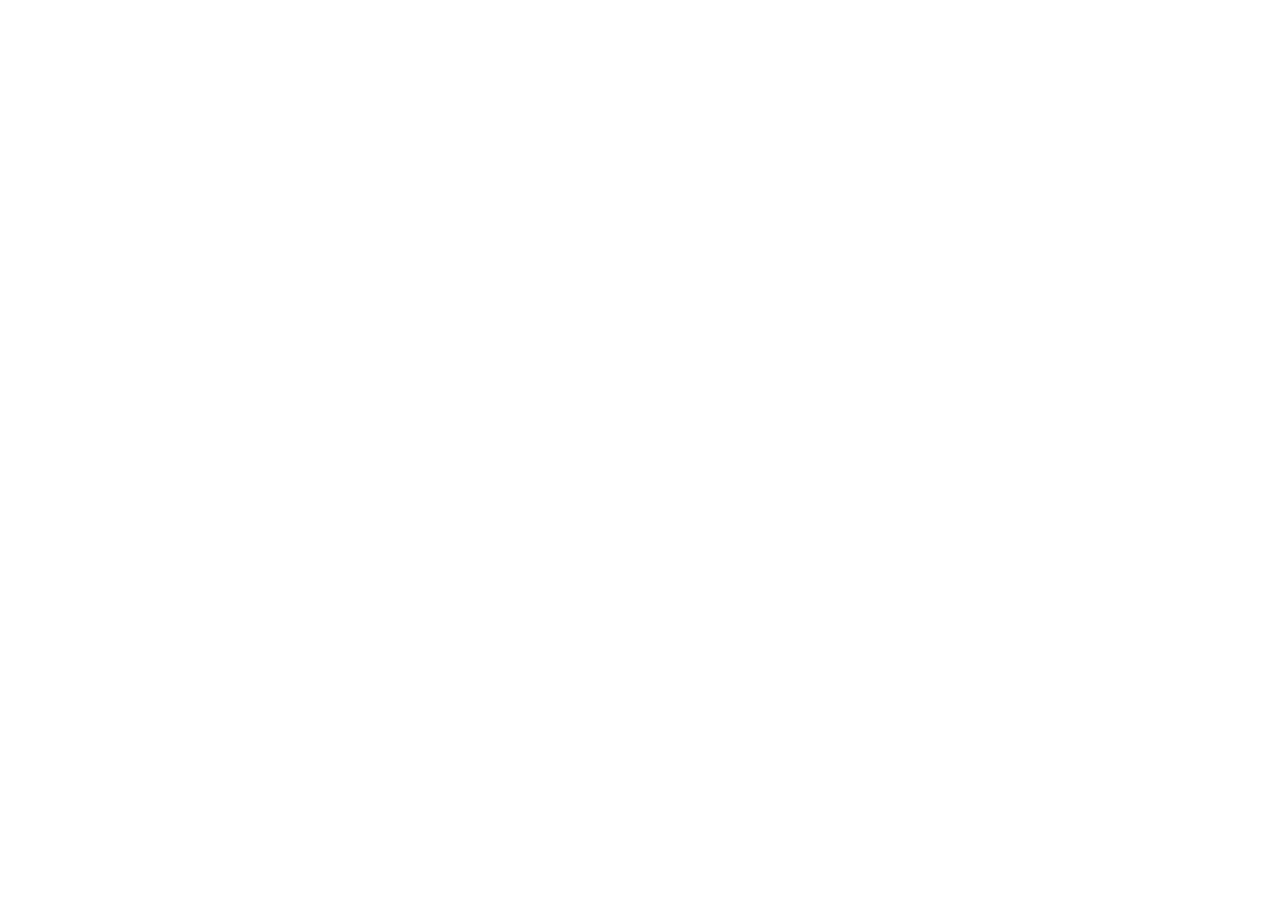
==== index.html @ a3603819 "Armado de la estructura de archivos" ====
<!doctype html>
<html lang="es">
  <head>
    <meta charset="UTF-8" />
    <meta name="viewport" content="width=device-width, initial-scale=1.0" />
    <link rel="preconnect" href="https://fonts.googleapis.com" />
    <link rel="preconnect" href="https://fonts.gstatic.com" crossorigin />
    <link
      href="https://fonts.googleapis.com/css2?family=Abel&family=Lato:ital,wght@0,100;0,300;0,400;0,700;0,900;1,100;1,300;1,400;1,700;1,900&family=Montserrat:ital,wght@0,100..900;1,100..900&family=Press+Start+2P&family=Science+Gothic:wght@100..900&display=swap"
      rel="stylesheet"
    />
    <title>Inicio - Laurie Anderson</title>
    <link rel="stylesheet" href="css/styles.css" />
  </head>
  <body>
    <header>
      <nav></nav>
    </header>
    <main>
      <!--
            <section><article></article></section>
        -->
    </main>
    <footer></footer>
    <!--LAYOUT 3 COLUMNAS
    Todo el contenido de la página deberá estar dentro en un elemento de bloque que debe tener 
    definido un ancho máximo. El bloque contenedor deberá estar centrado horizontalmente en la página. 
    Para centrar el bloque se debe usar flexbox.
    -->
  </body>
</html>
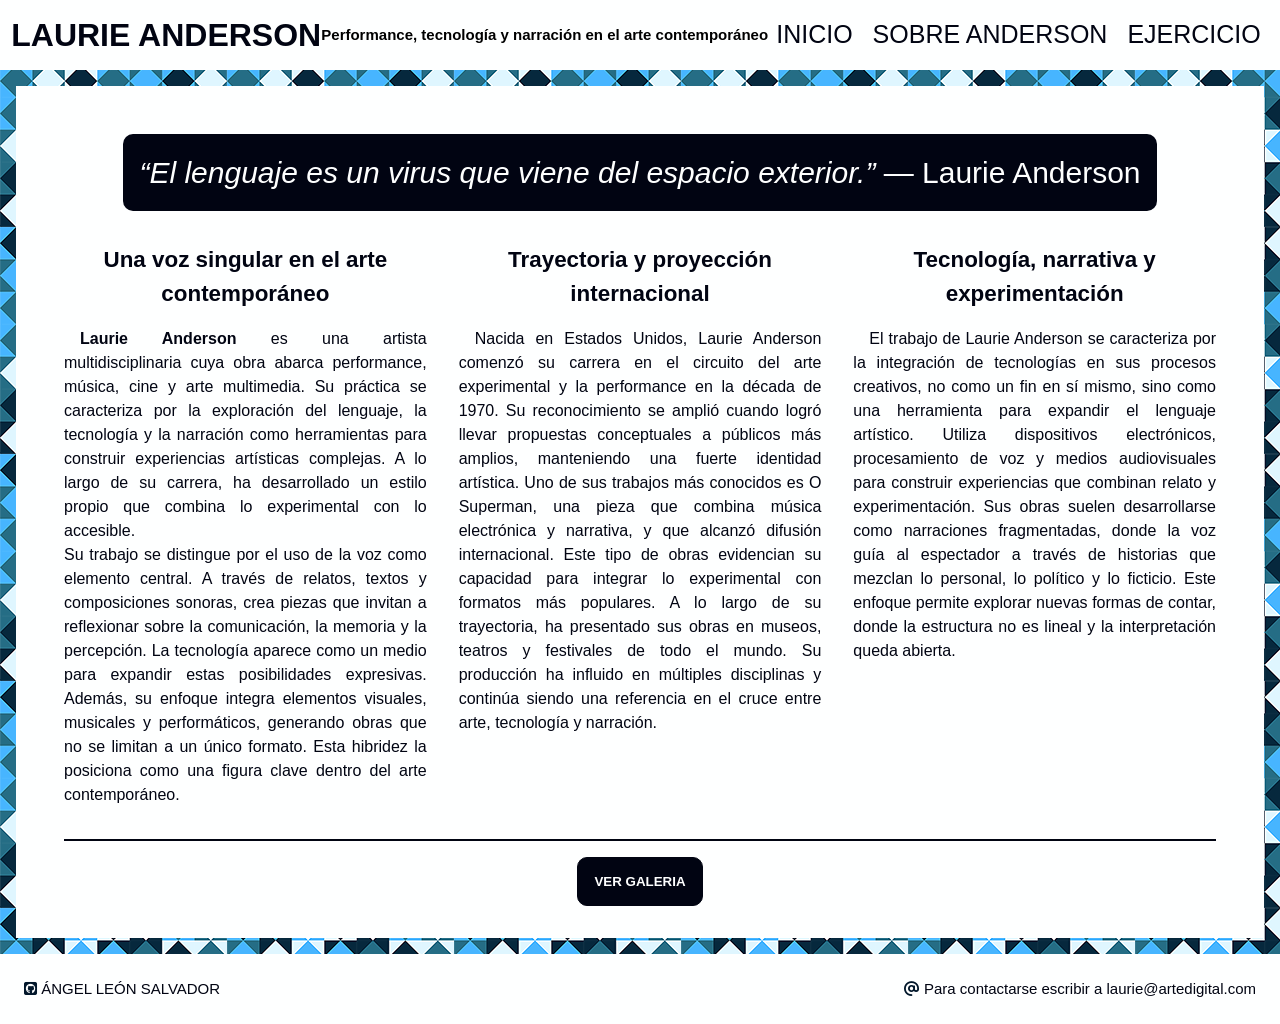
==== commit 98301038: "Index Completación de la página index" ====
--- a/index.html
+++ b/index.html
@@ -9,23 +9,121 @@
       href="https://fonts.googleapis.com/css2?family=Abel&family=Lato:ital,wght@0,100;0,300;0,400;0,700;0,900;1,100;1,300;1,400;1,700;1,900&family=Montserrat:ital,wght@0,100..900;1,100..900&family=Press+Start+2P&family=Science+Gothic:wght@100..900&display=swap"
       rel="stylesheet"
     />
+    <link
+      rel="stylesheet"
+      href="https://cdnjs.cloudflare.com/ajax/libs/font-awesome/6.7.2/css/all.min.css"
+    />
     <title>Inicio - Laurie Anderson</title>
     <link rel="stylesheet" href="css/styles.css" />
   </head>
   <body>
-    <header>
-      <nav></nav>
-    </header>
-    <main>
-      <!--
-            <section><article></article></section>
-        -->
-    </main>
-    <footer></footer>
-    <!--LAYOUT 3 COLUMNAS
-    Todo el contenido de la página deberá estar dentro en un elemento de bloque que debe tener 
-    definido un ancho máximo. El bloque contenedor deberá estar centrado horizontalmente en la página. 
-    Para centrar el bloque se debe usar flexbox.
-    -->
+    <div class="contenedor">
+      <!--========================== HEADER ==========================-->
+      <header>
+        <h1><a href="index.html">LAURIE ANDERSON</a></h1>
+        <h2 class="sub-head">
+          Performance, tecnología y narración en el arte contemporáneo
+        </h2>
+        <nav>
+          <ul>
+            <li><a href="index.html">INICIO</a></li>
+            <li><a href="sobre.html">SOBRE ANDERSON</a></li>
+            <li><a href="ejercicio.html">EJERCICIO</a></li>
+          </ul>
+        </nav>
+      </header>
+      <!--========================== MAIN ==========================-->
+
+      <main>
+        <section>
+          <blockquote>
+            <em>“El lenguaje es un virus que viene del espacio exterior.”</em> —
+            Laurie Anderson
+          </blockquote>
+
+          <div class="anderson-index">
+            <article>
+              <h2>Una voz singular en el arte contemporáneo</h2>
+              <p>
+                <strong>Laurie Anderson</strong> es una artista
+                multidisciplinaria cuya obra abarca performance, música, cine y
+                arte multimedia. Su práctica se caracteriza por la exploración
+                del lenguaje, la tecnología y la narración como herramientas
+                para construir experiencias artísticas complejas. A lo largo de
+                su carrera, ha desarrollado un estilo propio que combina lo
+                experimental con lo accesible.<br />
+                Su trabajo se distingue por el uso de la voz como elemento
+                central. A través de relatos, textos y composiciones sonoras,
+                crea piezas que invitan a reflexionar sobre la comunicación, la
+                memoria y la percepción. La tecnología aparece como un medio
+                para expandir estas posibilidades expresivas. Además, su enfoque
+                integra elementos visuales, musicales y performáticos, generando
+                obras que no se limitan a un único formato. Esta hibridez la
+                posiciona como una figura clave dentro del arte contemporáneo.
+              </p>
+            </article>
+
+            <article>
+              <h2>Trayectoria y proyección internacional</h2>
+              <p>
+                Nacida en Estados Unidos, Laurie Anderson comenzó su carrera en
+                el circuito del arte experimental y la performance en la década
+                de 1970. Su reconocimiento se amplió cuando logró llevar
+                propuestas conceptuales a públicos más amplios, manteniendo una
+                fuerte identidad artística. Uno de sus trabajos más conocidos es
+                O Superman, una pieza que combina música electrónica y
+                narrativa, y que alcanzó difusión internacional. Este tipo de
+                obras evidencian su capacidad para integrar lo experimental con
+                formatos más populares. A lo largo de su trayectoria, ha
+                presentado sus obras en museos, teatros y festivales de todo el
+                mundo. Su producción ha influido en múltiples disciplinas y
+                continúa siendo una referencia en el cruce entre arte,
+                tecnología y narración.
+              </p>
+            </article>
+
+            <article>
+              <h2>Tecnología, narrativa y experimentación</h2>
+              <p>
+                El trabajo de Laurie Anderson se caracteriza por la integración
+                de tecnologías en sus procesos creativos, no como un fin en sí
+                mismo, sino como una herramienta para expandir el lenguaje
+                artístico. Utiliza dispositivos electrónicos, procesamiento de
+                voz y medios audiovisuales para construir experiencias que
+                combinan relato y experimentación. Sus obras suelen
+                desarrollarse como narraciones fragmentadas, donde la voz guía
+                al espectador a través de historias que mezclan lo personal, lo
+                político y lo ficticio. Este enfoque permite explorar nuevas
+                formas de contar, donde la estructura no es lineal y la
+                interpretación queda abierta.
+              </p>
+            </article>
+          </div>
+
+          <hr />
+
+          <button type="button" id="boton-galeria">VER GALERIA</button>
+        </section>
+
+        <section id="galeria"></section>
+      </main>
+
+      <!--========================== FOOTER ==========================-->
+
+      <footer>
+        <a href="https://github.com/AngelLeonSalvador">
+          <i class="fa-brands fa-square-github"></i>
+          ÁNGEL LEÓN SALVADOR
+        </a>
+        <div class="laurie-mail">
+          <p>
+            <i class="fa-solid fa-at"></i>
+            Para contactarse escribir a
+            <a href="mailto:laurie@artedigital.com">laurie@artedigital.com</a>
+          </p>
+        </div>
+      </footer>
+    </div>
+    <script src="js/script-inicio.js"></script>
   </body>
 </html>
--- a/css/styles.css
+++ b/css/styles.css
@@ -0,0 +1,274 @@
+/* ==========================
+    UNIVERSAL // BODY // .CONTENEDOR
+========================== */
+* {
+  margin: 0;
+  padding: 0;
+  box-sizing: border-box;
+}
+
+body {
+  display: flex;
+  justify-content: center;
+  background-image: url(../img/fondo.png);
+  min-height: 50rem;
+}
+
+.contenedor {
+  display: flex;
+  flex-direction: column;
+  flex: 1;
+  max-width: 1500px;
+}
+
+/* ========================== HEADER ========================== */
+
+header {
+  display: flex;
+  justify-content: space-around;
+  align-items: center;
+  padding: 0.7rem;
+  background-color: #feffff;
+  line-height: 1.5;
+}
+
+h1 {
+  font-family: "Abel", sans-serif;
+  font-weight: 900;
+}
+
+h1 a:link {
+  text-decoration: none;
+  color: #010412;
+}
+h1 a:visited {
+  color: #010412;
+}
+h1 a:hover {
+  color: #010412;
+}
+h1 a:active {
+  color: #010412;
+}
+
+.sub-head {
+  margin: 0;
+  text-decoration: none;
+  font-size: 15px;
+}
+
+/* ========================== NAV ========================== */
+
+nav ul {
+  margin: 0;
+  padding: 0;
+  list-style: none;
+}
+
+nav ul li {
+  display: inline-flex;
+  font-family: "Trebuchet MS", sans-serif;
+  font-size: 25px;
+  padding: 0 0.5rem;
+}
+
+nav a:link {
+  text-decoration: none;
+  color: #010412;
+  transition: 400ms color;
+}
+nav a:visited {
+  color: #1b3d51;
+}
+nav a:hover {
+  color: #3e8fad;
+}
+nav a:active {
+  color: #02172b;
+}
+
+/* ========================== MAIN ========================== */
+
+main {
+  flex: 1;
+}
+
+main section {
+  display: flex;
+  flex-direction: column;
+  margin: 1rem;
+  padding: 2rem;
+  font-family: "Trebuchet MS", sans-serif;
+  background-color: #feffff;
+  color: #010412;
+  line-height: 1.5;
+  text-align: justify;
+}
+
+h2 {
+  font-family: "Abel", sans-serif;
+  margin-bottom: 1rem;
+  text-align: center;
+  font-size: 1.4rem;
+  text-indent: 0; /* Necesario para los títulos en index */
+}
+
+hr {
+  margin: 1rem;
+  border: 1px solid #010412;
+}
+
+/* ========================== FOOTER ========================== */
+
+footer {
+  display: flex;
+  align-self: flex-end;
+  justify-content: space-between;
+  padding: 1.5rem;
+  font-family: "Trebuchet MS", sans-serif;
+  font-size: 15px;
+  background-color: #feffff;
+  color: #010412;
+  line-height: 1.5;
+  width: 100%;
+}
+
+footer a:link {
+  text-decoration: none;
+  color: #010412;
+}
+
+footer a:hover {
+  color: #1b3d51;
+}
+
+footer a:visited {
+  color: #3e8fad;
+}
+
+footer a:active {
+  color: #02172b;
+}
+
+footer i {
+  color: #02172b;
+}
+
+/* ========================== INDEX ========================== */
+
+.anderson-index {
+  display: inline-flex;
+  justify-content: space-evenly;
+}
+
+.anderson-index article {
+  margin: 1rem;
+  text-indent: 1rem;
+  width: 35%;
+}
+
+blockquote {
+  align-self: center;
+  background-color: #010412;
+  color: #feffff;
+  border-radius: 10px;
+  width: fit-content;
+  padding: 1rem;
+  font-size: 30px;
+  font-weight: 500;
+  margin: 1rem 0;
+}
+
+#lista-index ul {
+  text-align: center;
+  list-style: none;
+}
+
+#boton-galeria {
+  width: fit-content;
+  align-self: center;
+  background-color: #010412;
+  border: 1px solid #010412;
+  color: #feffff;
+  border-radius: 10px;
+  padding: 1rem;
+  transition: 400ms color;
+  font-weight: bold;
+}
+
+#boton-galeria:hover {
+  background-color: #feffff;
+  color: #010412;
+}
+
+#galeria {
+  display: none;
+  flex-flow: row wrap;
+  justify-content: space-evenly;
+  background-color: #feffff;
+}
+
+.tarjeta {
+  margin: 0.5rem;
+  width: 350px;
+}
+
+.tarjeta img {
+  width: 100%;
+  border: 1px solid #010412;
+}
+
+.encabezado {
+  display: flex;
+  justify-content: space-between;
+  font-family: "Abel", sans-serif;
+  background-color: #010412;
+  color: #feffff;
+  margin: 0.3rem 0;
+  padding: 1rem;
+  font-weight: bold;
+}
+
+/* ========================== SOBRE ANDERSON ========================== */
+
+.anderson-sobre {
+  display: inline-flex;
+  font-family: "Trebuchet MS", sans-serif;
+  line-height: 1.5;
+}
+
+.botones-sobre {
+  border: 2px solid #feffff;
+  background-color: #feffff;
+  height: fit-content;
+  max-width: 10rem;
+  margin: 1rem 0;
+  margin-left: 1rem;
+}
+
+.botones-sobre button {
+  background-color: #010412;
+  border: 1px solid #feffff;
+  color: #feffff;
+  font-weight: bold;
+  width: 100%;
+  padding: 1rem;
+  text-align: center;
+  transition: 400ms color;
+}
+
+.botones-sobre button:hover {
+  background-color: #feffff;
+  border: 1px solid #010412;
+  color: #010412;
+}
+
+#dato-texto p {
+  align-self: center;
+  margin: 1rem;
+  padding: 1rem;
+  border: 1px solid #010412;
+  text-align: center;
+  font-family: "Trebuchet MS", sans-serif;
+  font-weight: bold;
+}
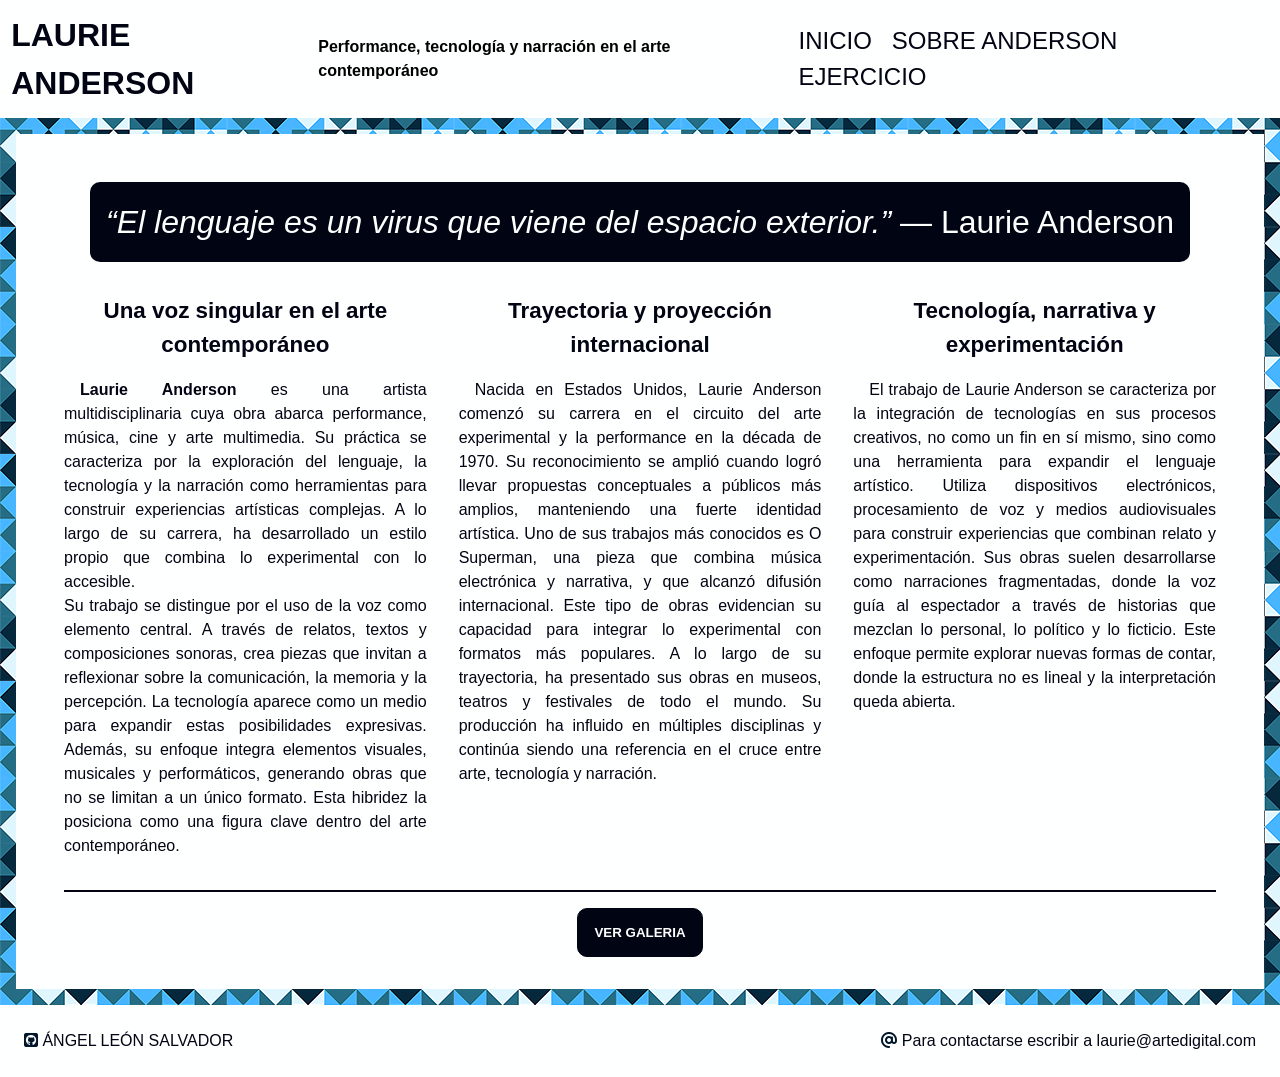
==== commit 061407ef: "Correcciones sugeridas por la IA Últimas correcciones" ====
--- a/index.html
+++ b/index.html
@@ -21,9 +21,9 @@
       <!--========================== HEADER ==========================-->
       <header>
         <h1><a href="index.html">LAURIE ANDERSON</a></h1>
-        <h2 class="sub-head">
+        <p class="sub-head">
           Performance, tecnología y narración en el arte contemporáneo
-        </h2>
+        </p>
         <nav>
           <ul>
             <li><a href="index.html">INICIO</a></li>
@@ -105,7 +105,7 @@
           <button type="button" id="boton-galeria">VER GALERIA</button>
         </section>
 
-        <section id="galeria"></section>
+        <div id="galeria"></div>
       </main>
 
       <!--========================== FOOTER ==========================-->
@@ -124,6 +124,6 @@
         </div>
       </footer>
     </div>
-    <script src="js/script-inicio.js"></script>
+    <script src="js/script-index.js"></script>
   </body>
 </html>
--- a/css/styles.css
+++ b/css/styles.css
@@ -11,7 +11,7 @@
   display: flex;
   justify-content: center;
   background-image: url(../img/fondo.png);
-  min-height: 50rem;
+  min-height: 40rem;
 }
 
 .contenedor {
@@ -52,9 +52,11 @@
 }
 
 .sub-head {
+  font-family: "Abel", sans-serif;
+  font-weight: 900;
   margin: 0;
   text-decoration: none;
-  font-size: 15px;
+  font-size: 1rem;
 }
 
 /* ========================== NAV ========================== */
@@ -68,22 +70,26 @@
 nav ul li {
   display: inline-flex;
   font-family: "Trebuchet MS", sans-serif;
-  font-size: 25px;
+  font-size: 1.5rem;
   padding: 0 0.5rem;
 }
 
-nav a:link {
+nav a:link,
+footer a:link {
   text-decoration: none;
   color: #010412;
   transition: 400ms color;
 }
-nav a:visited {
+nav a:visited,
+footer a:hover {
   color: #1b3d51;
 }
-nav a:hover {
+nav a:hover,
+footer a:visited {
   color: #3e8fad;
 }
-nav a:active {
+nav a:active,
+footer a:active {
   color: #02172b;
 }
 
@@ -126,28 +132,11 @@
   justify-content: space-between;
   padding: 1.5rem;
   font-family: "Trebuchet MS", sans-serif;
-  font-size: 15px;
+  font-size: 1rem;
   background-color: #feffff;
   color: #010412;
   line-height: 1.5;
   width: 100%;
-}
-
-footer a:link {
-  text-decoration: none;
-  color: #010412;
-}
-
-footer a:hover {
-  color: #1b3d51;
-}
-
-footer a:visited {
-  color: #3e8fad;
-}
-
-footer a:active {
-  color: #02172b;
 }
 
 footer i {
@@ -174,7 +163,7 @@
   border-radius: 10px;
   width: fit-content;
   padding: 1rem;
-  font-size: 30px;
+  font-size: 2rem;
   font-weight: 500;
   margin: 1rem 0;
 }
@@ -210,7 +199,7 @@
 
 .tarjeta {
   margin: 0.5rem;
-  width: 350px;
+  width: 23rem;
 }
 
 .tarjeta img {
@@ -232,6 +221,7 @@
 /* ========================== SOBRE ANDERSON ========================== */
 
 .anderson-sobre {
+  width: 100%;
   display: inline-flex;
   font-family: "Trebuchet MS", sans-serif;
   line-height: 1.5;
@@ -239,7 +229,6 @@
 
 .botones-sobre {
   border: 2px solid #feffff;
-  background-color: #feffff;
   height: fit-content;
   max-width: 10rem;
   margin: 1rem 0;
@@ -263,12 +252,115 @@
   color: #010412;
 }
 
+.texto-sobre {
+  flex-direction: row;
+  width: 100%;
+}
+
+.texto-sobre ul {
+  display: inline-flex;
+  flex-flow: row wrap;
+  justify-content: center;
+}
+
+.texto-sobre li {
+  width: 30%;
+  margin: 0.2rem;
+  padding: 1rem;
+  list-style: none;
+  border: 3px solid #010412;
+  background-color: #010412;
+  color: #feffff;
+  text-align: center;
+  font-size: 2rem;
+}
+
+.contenido-sobre {
+  display: none;
+  flex-direction: column;
+}
+
+.contenido-sobre h2 {
+  font-size: 2rem;
+}
+
+.contenido-sobre p {
+  margin-left: 1rem;
+  font-size: 1.5rem;
+}
+
+#dato-texto {
+  display: none;
+  align-self: center;
+  justify-content: center;
+}
+
 #dato-texto p {
-  align-self: center;
-  margin: 1rem;
-  padding: 1rem;
-  border: 1px solid #010412;
-  text-align: center;
-  font-family: "Trebuchet MS", sans-serif;
-  font-weight: bold;
-}
+  margin-left: 1rem;
+  padding: 1rem;
+  border-radius: 5px;
+  border: 2px solid #010412;
+  text-align: center;
+  font-family: "Trebuchet MS", sans-serif;
+  font-weight: bold;
+  font-size: 2rem;
+}
+
+/* ========================== EJERCICIO ========================== */
+
+#img-instrucciones {
+  float: right;
+  margin-left: 3rem;
+  width: 30rem;
+}
+
+.instrucciones ol {
+  margin: 0 1rem;
+}
+
+form {
+  display: flex;
+  flex-direction: column;
+  margin: 1rem;
+  padding: 1rem;
+  border: 2px solid #010412;
+}
+
+label {
+  font-weight: bold;
+}
+
+input {
+  margin: 0.5rem 0;
+  max-width: 10rem;
+}
+
+.btnform button {
+  display: inline-flex;
+  background-color: #02172b;
+  color: #feffff;
+  border: 1px solid #02172b;
+  margin-right: 0.5rem;
+  padding: 0.5rem;
+  width: fit-content;
+}
+
+.btnform button:disabled {
+  background-color: #4c4e52;
+}
+
+#btn-calcular,
+#btn-reiniciar {
+  font-size: 1.5rem;
+}
+
+#resultado {
+  display: none;
+  flex-direction: column;
+  margin: 1rem;
+  padding: 1rem;
+}
+
+#resultado ul {
+  list-style: none;
+}
